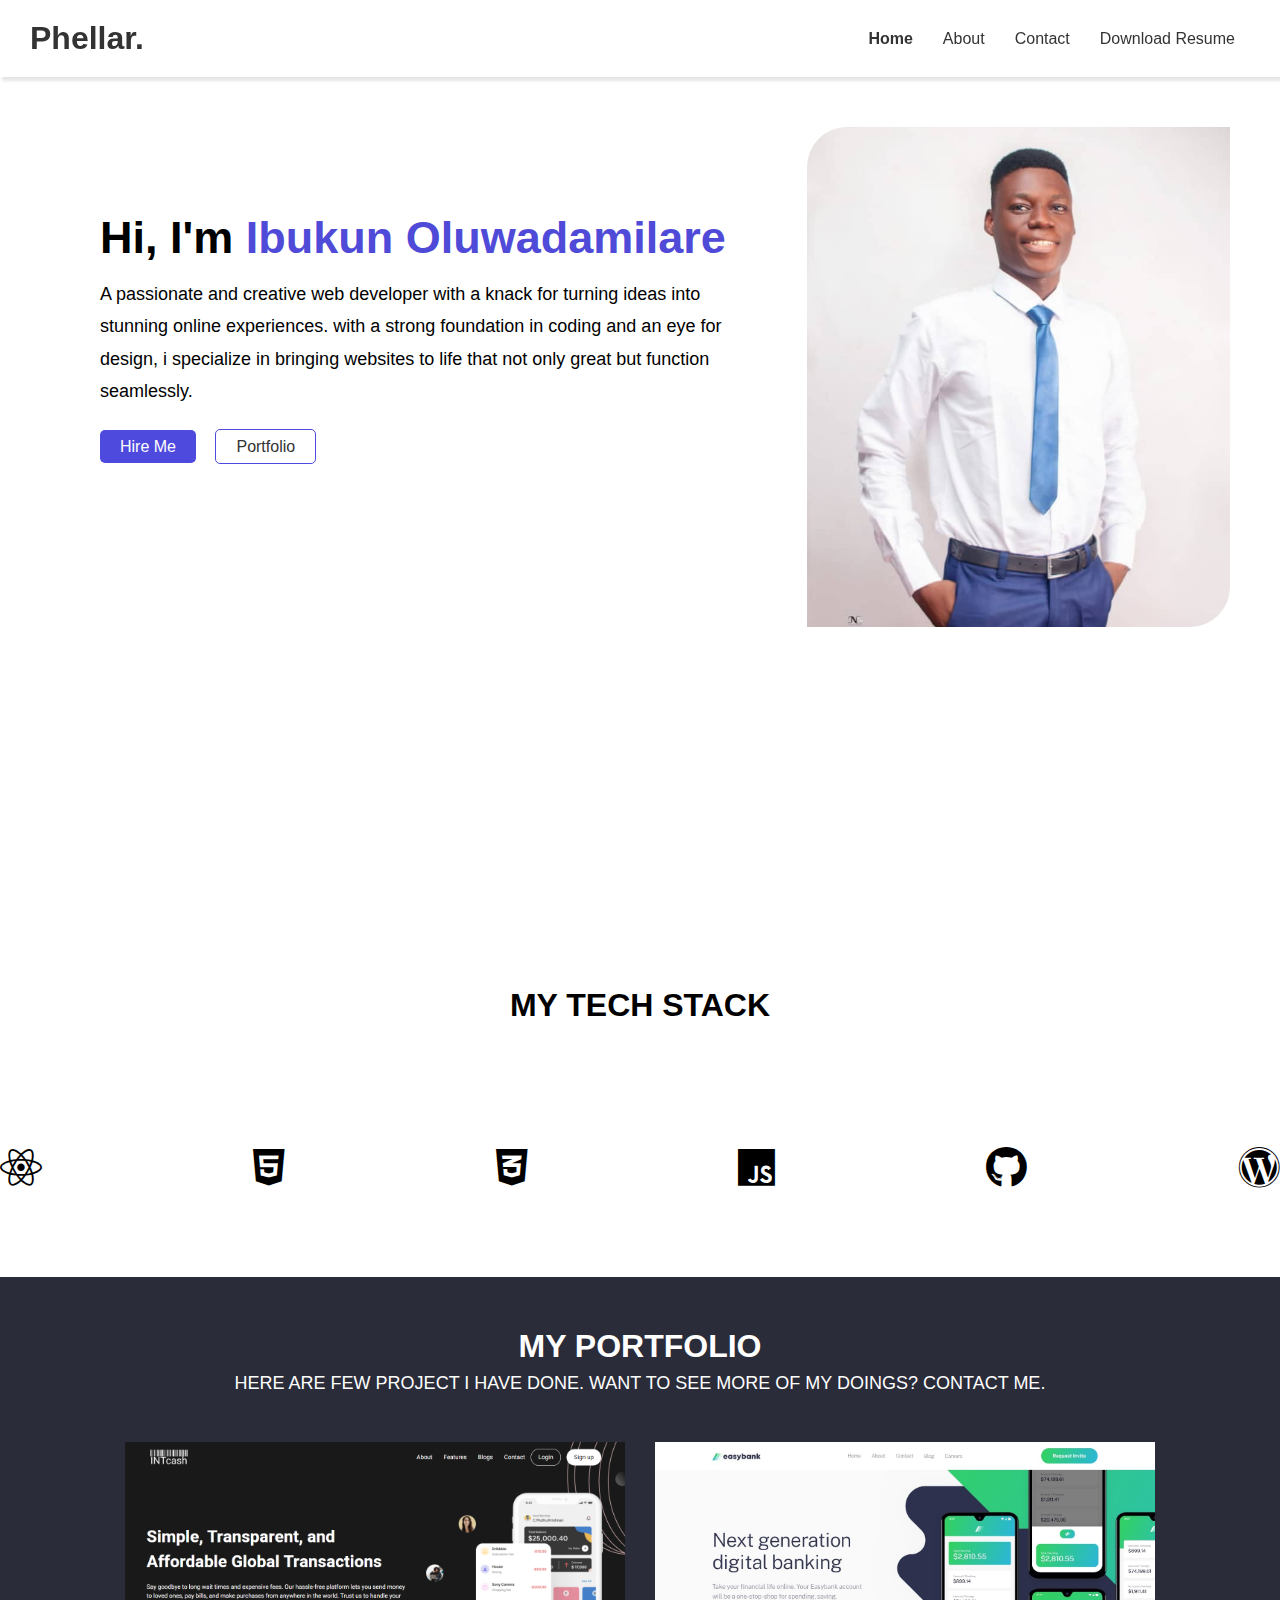
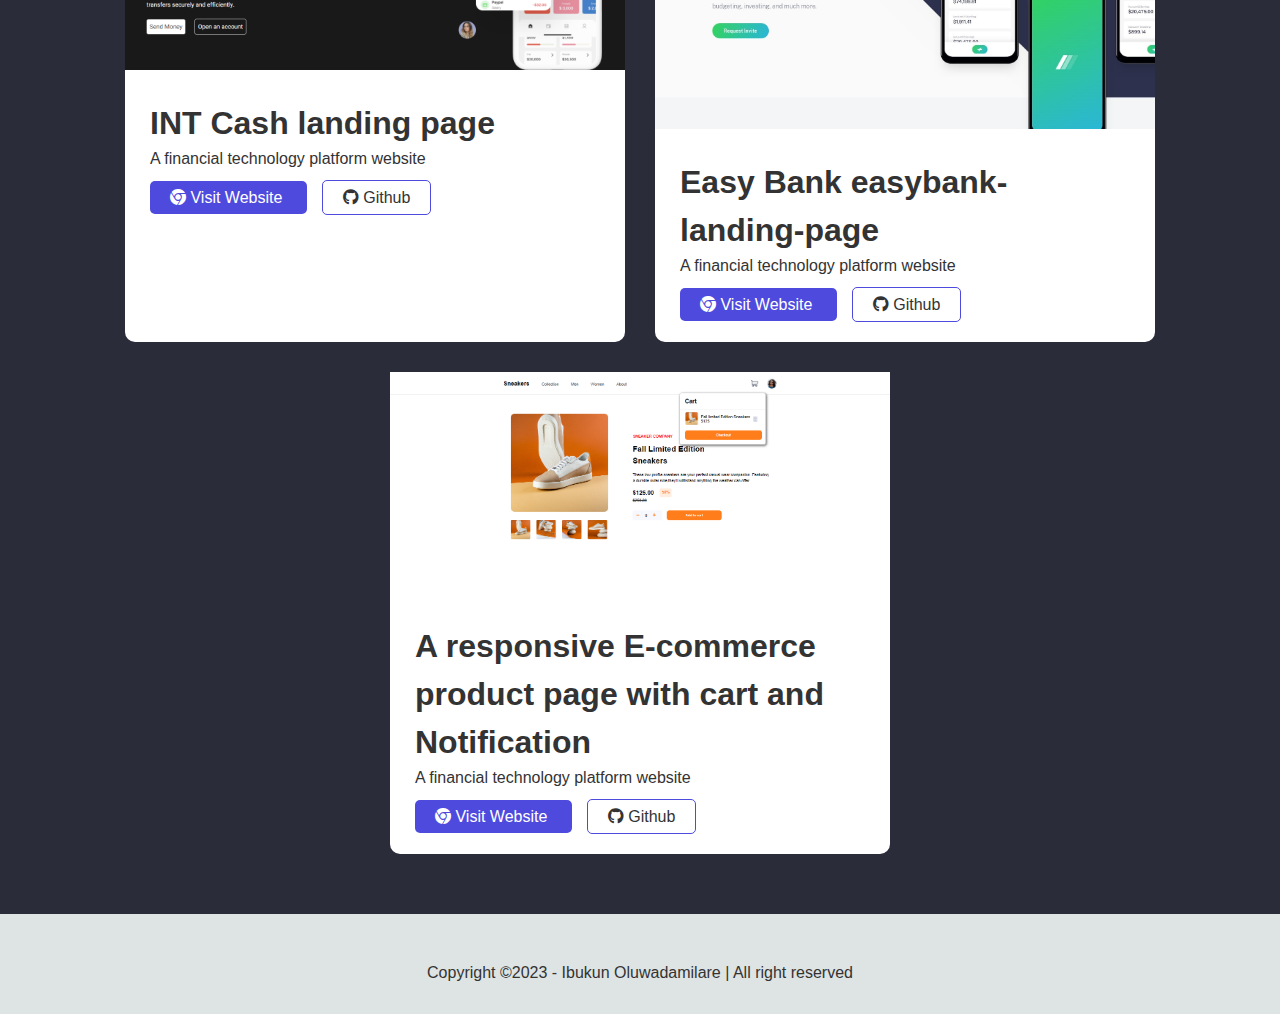
==== index.html @ 3d78b60c "style update" ====
<!DOCTYPE html>
<html lang="en">
<head>
    <meta charset="UTF-8">
    <title>Oluwadamilare | Frontend Developer</title>
    <meta name="viewport" content="width=device-width, initial-scale=1">
    <link href="https://fonts.cdnfonts.com/css/raleway-5" rel="stylesheet">
    <link rel="stylesheet" href="https://cdnjs.cloudflare.com/ajax/libs/font-awesome/6.5.1/css/all.min.css">
    <link rel="stylesheet" href="./CSS/style.css" type="text/css" media="all" />
</head>
<body>
        <header id="header">
            <nav class="navbar">
                <h1 class="logo">Phellar.</h1>
                <input type="checkbox" id="check">
                <label for="check" class="checkbtn">
                    <i class="fa fa-bars"></i>
                </label>
                <ul>
                    <li><a href="#" class="active">Home</a></li>
                    <li><a href="./HTML/about.html">About</a></li>
                    <li><a href="https://mail.google.com/mail/u/0/#inbox?compose=new" target="blank">Contact</a></li>
                    <li><a href="#" class="dwn-btn">Download Resume</a>
                </ul>
                <!-- <div class="toggleBtn">
                   <i class="fa fa-bars" aria-hidden="true"></i>
                </div> -->
            </nav>
        </header>
        
        <!--HERO SECTION-->
    <section id="section-1">
        <div class="info-box">
            <h1>Hi, I'm <span class="highlight">Ibukun Oluwadamilare</span></h1>
            <p>A passionate and creative web developer with a knack for turning ideas into stunning online experiences.
            with a strong foundation in coding and an eye for design, i specialize in bringing websites to life that not only great but function seamlessly.</p>
            <a class="cta-btn-1" href="#">Hire Me</a>
            <a class="cta-btn-2" href="#section-2">Portfolio</a>
        </div>
        <div class="img"></div>
    </section>

        <section class="tech-stack">
            <h1>MY TECH STACK</h2>
            <div class="stack">
                <div class="">
                    <i class="fa-brands fa-react"></i>
                </div>
                <div class="">
                    <i class="fa-brands fa-html5"></i>
                </div>
                <div class="">
                    <i class="fa-brands fa-css3-alt"></i>
                </div>
                <div class="">
                    <i class="fa-brands fa-js"></i>
                </div>
                <div class="">
                    <i class="fa-brands fa-github"></i>
                </div>
                <div class="">
                    <i class="fa-brands fa-wordpress"></i>
                </div>
            </div>
        </section>




    
    <!--MY PORTFOLIO -->
    
    <section id="section-2">
        <div class="section-info">
            <h1>MY PORTFOLIO</h1>
        <P>Here are few project i have done. want to see more of my doings? Contact me.</P>
        </div>

        <div class="card-group">
            

            <div class="card">
                <img src="./IMG/Screenshot (19).png"  width="100%">
                    <div class="card-info">
                        <h1>INT Cash landing page </h1>
                        <P>A financial technology platform website</P>
                        <a href="https://int-cash.vercel.app/" class="cta-btn-1" target="_blank">
                            <i class="fa-brands fa-chrome"></i> Visit Website
                        </a>

                        <a href="https://github.com/phellar/int-cash" class="cta-btn-2" target="_blank">
                            <i class="fa-brands fa-github"></i>
                            Github</a>
                    </div>

            </div>  
            <div class="card">
                <img src="./IMG/desktop-design.jpg"  width="100%">
                    <div class="card-info">
                        <h1>Easy Bank easybank-landing-page</h1>
                        <P>A financial technology platform website</P>
                        <a href="https://easybank-landing-page-dusky-ten.vercel.app/" class="cta-btn-1" target="_blank">
                            <i class="fa-brands fa-chrome"></i> Visit Website
                        </a>

                        <a href="https://github.com/phellar/easybank-landing-page" class="cta-btn-2" target="_blank">
                            <i class="fa-brands fa-github"></i>
                            Github</a>
                    </div>
            </div> 

            <div class="card">
                <img src="./IMG/Screenshot (18).png"  width="100%">
                    <div class="card-info">
                        <h1>A responsive E-commerce product page with cart and Notification </h1>
                        <P>A financial technology platform website</P>
                        <a href="https://ecommerce-product-main-eight.vercel.app/" class="cta-btn-1" target="_blank">
                            <i class="fa-brands fa-chrome"></i> Visit Website
                        </a>

                        <a href="https://github.com/phellar/easybank-landing-page" class="cta-btn-2" target="_blank">
                            <i class="fa-brands fa-github"></i>
                            Github</a>
                    </div>
            </div>  
            
            </div>  
        </div>
    </section>
    
    <footer id="footer">
        <p>Copyright ©2023 - Ibukun Oluwadamilare | All right reserved</p>
    </footer>
</body>
</html>
---- CSS/style.css ----
*{
    margin: 0;
    padding: 0;
    box-sizing: border-box;
}


body{
 font-family: 'Raleway', sans-serif;
 width: 100vw;
 overflow-x: hidden;

}
 
h1,h2{
    font-size: 32px;
}
 
a{
    
    text-decoration: none;
    color: #333;
}

#header{
    z-index: 1;
    top: 0;
    position: sticky;
}


.navbar{
    background: white;
    color: #333;
    display: flex;
    justify-content: space-between;
    padding: 20px 30px;
    align-items: center;
    box-shadow: 3px 3px 3px 1px rgba(0,0,0,0.1);
}

.navbar ul{
    display: flex;
    list-style: none;
}

.navbar ul li a{
    padding: 15px;
    text-decoration: none;
    color: #333;
}


.active{
     font-weight: bold;
     
}



#section-1{
    height: 100vh;
    width: 100vw;
    padding: 50px;
    display: flex;
    justify-content: space-around;
    background: white;
}

.info-box{
    height: 500px;
    width: 800px;
    padding: 70px 50px;
    line-height: 1.8;
}

.info-box h1{
    font-size: 45px;
    padding-bottom: 10;
}


.info-box p{
    padding-bottom: 25px;
    font-size: 18px;
}

.cta-btn-1{
    background: #4f4adE;
    color: white;
    padding: 8px 20px;
    text-decoration: none;
    margin-right: 15px;
    border-radius: 5px;
    text-align: center;
    
}

.cta-btn-1:hover{
    transition: 1s;
    opacity: 0.7;
}


.cta-btn-2{
    background: transparent;
    border: 1px solid  #4f4ade;
    color: #333;
    padding: 8px 20px;
    text-decoration: none;
    border-radius: 5px;
    
}


.img{
    background: url('../IMG/corp.JPG') no-repeat center center/cover;
    height: 500px;
    width: 450px;
    border-radius: 40px 0px 40px 0px;
}

.highlight{
    color:  #4f4ad7;
}

.tech-stack {
    height: 300px;
    /* position: relative; */
    width: 100vw;
    background-color: white;
    padding-top: 10px;
    text-align: center;
 

  }
  
  .stack {
    width: 100%;
   height: 100%;
    /* background-color: #3498db;
    border-radius: 50%; */
    display: flex;
    align-items: center;
    justify-content: space-between;
    animation: forwardLogo 18s linear infinite;
    font-size: 42px;
  }
  
  @keyframes forwardLogo {
    0% {
        transform: translateX(100%);
      }
    
      100% {
        transform: translateX(-100%);
      }
  }













/*MY PORTFOLIO SECTION STYLING*/
#section-2{
    /* height: 1100px; */
    width: 100vw;
    background: #2a2c39;
    color: white;
    padding: 30px;
}

.section-info{
    padding: 15px;
    display: flex;
    flex-direction: column;
    align-items: center;
    justify-content: center;
    line-height: 1.5;
}

.section-info h1{
    /* font-size: 40px; */
    font-weight: bold;
}

.section-info p{
    font-size: 18px;
    text-transform: uppercase;
}



.card-group{
    display: flex;
    justify-content: center;
    padding: 15px;
    flex-wrap: wrap;
}

.card{
    /* height: 500px; */
    width: 500px;
    background: white;
    border-radius: 10px;
    margin: 15px;
    color: #333;
}



.card-header{
    /*background: url('../IMG/uni.png') no-repeat center center/cover;*/
    height: 250px;
    width: 100%;
    border-radius: 10px 10px 0px 0px;
}

.card-info{
    padding: 25px ;
    line-height: 1.5;
}

.card-info p{
    padding-bottom: 15px ;
    
}


.checkbtn{
    font-size: 30px;
    margin-right: 10px;
    cursor: pointer;
    display: none;
}

#check{
    display: none;
}

#project{
    border: 1px solid blue;
    padding: 5px;
}

#footer{
    height: 100px;
    width: 100vw;
    background: #dee3e4;
    color: #333;
    text-align: center;
    padding-top: 50px;
}







/*768px screen media query*/
/*MEDIA QUARY*/

@media screen and (max-width: 768px){

    h1,h2{
        font-size: 26px;
    }
     

   .checkbtn{
       display: block;
       margin-right: 10px;
       font-size: 30px;
       cursor: pointer;
}


 .navbar ul{
        background:#4f4ad7 ;
        height: 100vh;
        width: 100%;
        color: white;
        top: 70px; 
        position: fixed;
        left: -100%;
        text-align: center ;
        display: block;
        transition: 0.6s ease;
    
    }
    
     .navbar ul li a{
         margin: 40px;
         display: block;
         text-align: center;
          font-size: 16px;
          color: white;
      } 
  
   .navbar ul li a:hover{
       background: #fff;
       color: #4f4ade;
       padding: 15px;
       border-radius: 8px;
   }
  
    #check:checked ~ ul{
        left: 0;
    }
    
  

   #section-1{
    height: 900px;
    width: 100vw;
    padding: 10px;
    display: block;
    flex-direction: column;
}
    
    .info-box{
    display: block;
    text-align: center;
    width: 100vw;
    line-height: 1.5;
   
    
}

.info-box h1{
    font-size: 45px;
}

.info-box p{
    font-size: 16px;
    text-align: left;
}

.img{
    background: url('../IMG/corp.JPG') no-repeat center center/cover;
    height: 350px;
    width: 300px;
    border-radius: 40px 0px 40px 0px;
    margin: auto;
}
  
  #section-2{

    width: 100vw;
    background: #2a2c39;
    color: white;
    padding: 30px;
}

.section-info{
    display: block;
    padding: 15px;
    display: flex;
    flex-direction: column;
    align-items: center;
    justify-content: center;
    line-height: 1.5;
}

.section-info h1{
    padding-top: 30px;
    font-weight: bold;
    text-align: center;
}

.section-info p{
    font-size: 16px;
    text-align: center;
    text-transform: uppercase;
}

.card-group{
    display: block;
    justify-content: center;
    padding: 20px;
    align-content: center;
}

.card{
    /* height: 400px; */
    width:  350px;
    background: white;
    border-radius: 10px;
    margin: 15px;
    color: #333;
}













/*MEDIA QUARY*/

@media screen and (max-width: 480px){


 
   .checkbtn{
       display: block;
       margin-right: 10px;
       font-size: 30px;
}


 .navbar ul{
        background:#4f4ad7 ;
        height: 100vh;
        width: 100%;
        color: white;
        top: 70px; 
        position: fixed;
        left: -100%;
        text-align: center ;
        display: block;
        transition: 0.6s ease;
    
    }
    
     .navbar ul li a{
         margin: 40px;
         display: block;
         text-align: center;
          font-size: 16px;
          color: white;
      } 
      
       .navbar ul li a:hover{
       background: #fff;
       color: #102c54;
       padding: 15px;
       border-radius: 8px;
   }
      
  
    #check:checked ~ ul{
        left: 0;
    }
    

   
   #section-1{
    height: 900px;
    width: 100vw;
    padding: 0px;
    display: block;
}
    
    .info-box{
    display: block;
    text-align: center;
    width: 100vw;
    
}

.info-box h1{
    font-size: 38px;
}

.info-box p{
    font-size: 16px;
    text-align: left;
    padding-left: 13px;

}

.img{
    background: url('../IMG/corp.JPG') no-repeat center center/cover;
    height: 350px;
    width: 300px;
    border-radius: 40px 0px 40px 0px;
    margin: auto;
}
  
  #section-2{
    /* height: 1500px; */
    width: 100vw;
    color: white;
    padding: 10px;
}

.section-info{
    display: block;
    padding: 10px;
    /*display: flex;*/
    /*flex-direction: column;*/
    /*align-items: center;*/
    justify-content: center;
    line-height: 1.5;
}

.section-info h1{
    padding-top: 30px;
    font-size: 28px;
    font-weight: bold;
    text-align: center;
}

.section-info p{
    font-size: 14px;
    text-align: center;
    text-transform: uppercase;
}

.card-group{
    display: block;
    justify-content: center;
    padding: 5px;
    align-content: center;
}

.card{
    /*height: 400px;*/
    /*width:  350px;*/
    background: white;
    border-radius: 10px;
    margin-top: 15px;

    color: #333;
}

    
    
}
/* 
MEDIA QUARY */

 @media (max-width: 375px){
   
   .checkbtn{
       display: block;
       margin-right: 10px;
}

 .navbar ul{
        background:#4f4ad7 ;
        height: 100vh;
        width: 100%;
        color: white;
        top: 60px; 
        position: fixed;
        left: -100%;
        text-align: center ;
        display: block;
        transition: 0.6s ease;
    
    }
    
     .navbar ul li a{
         margin: 40px;
         display: block;
         text-align: center;
          font-size: 16px;
          color: white;
      } 
  
    #check:checked ~ ul{
        left: 0;
        
    }
    
  
   #section-1{
    height: 500px;
    width: 100vw;
    padding: 15px;
    display: block;
   
    }
    
    .info-box{
    text-align: center;
    width: 300px;
    line-height: 1.8;
    padding: 20px 30px;
   
    }

.info-box h1{
    font-size: 40px;
    text-align: center;
}

.info-box p{
    font-size: 16px;
    
}

.img{
    background: url('../IMG/corp.JPG') no-repeat center center/cover;
    height: 350px;
    width: 350px;
    border-radius: 40px 0px 40px 0px;
    margin: auto;
}
  
  #section-2{
    /* height: 900px; */
    width: 100vw;
    background: #2a2c39;
    color: white;
    padding: 10px;


.section-info{
    padding: 10px;
    display: flex;
    flex-direction: column;
    align-items: center;
    justify-content: center;
    line-height: 1.5;
}

.section-info h1{
    padding-top: 30px;
    font-size: 35px;
    font-weight: bold;
    text-align: center;
}

.section-info p{
    font-size: 16px;
    text-align: center;
    text-transform: uppercase;
}

.card-group{
    display: block;
    justify-content: center;
    padding: 2px;
    align-items: center;
}

.card{
    height: 400px;
    width:  320px;
    background: white;
    border-radius: 10px;
    margin: 15px;
    color: #333;
}

    
    
}
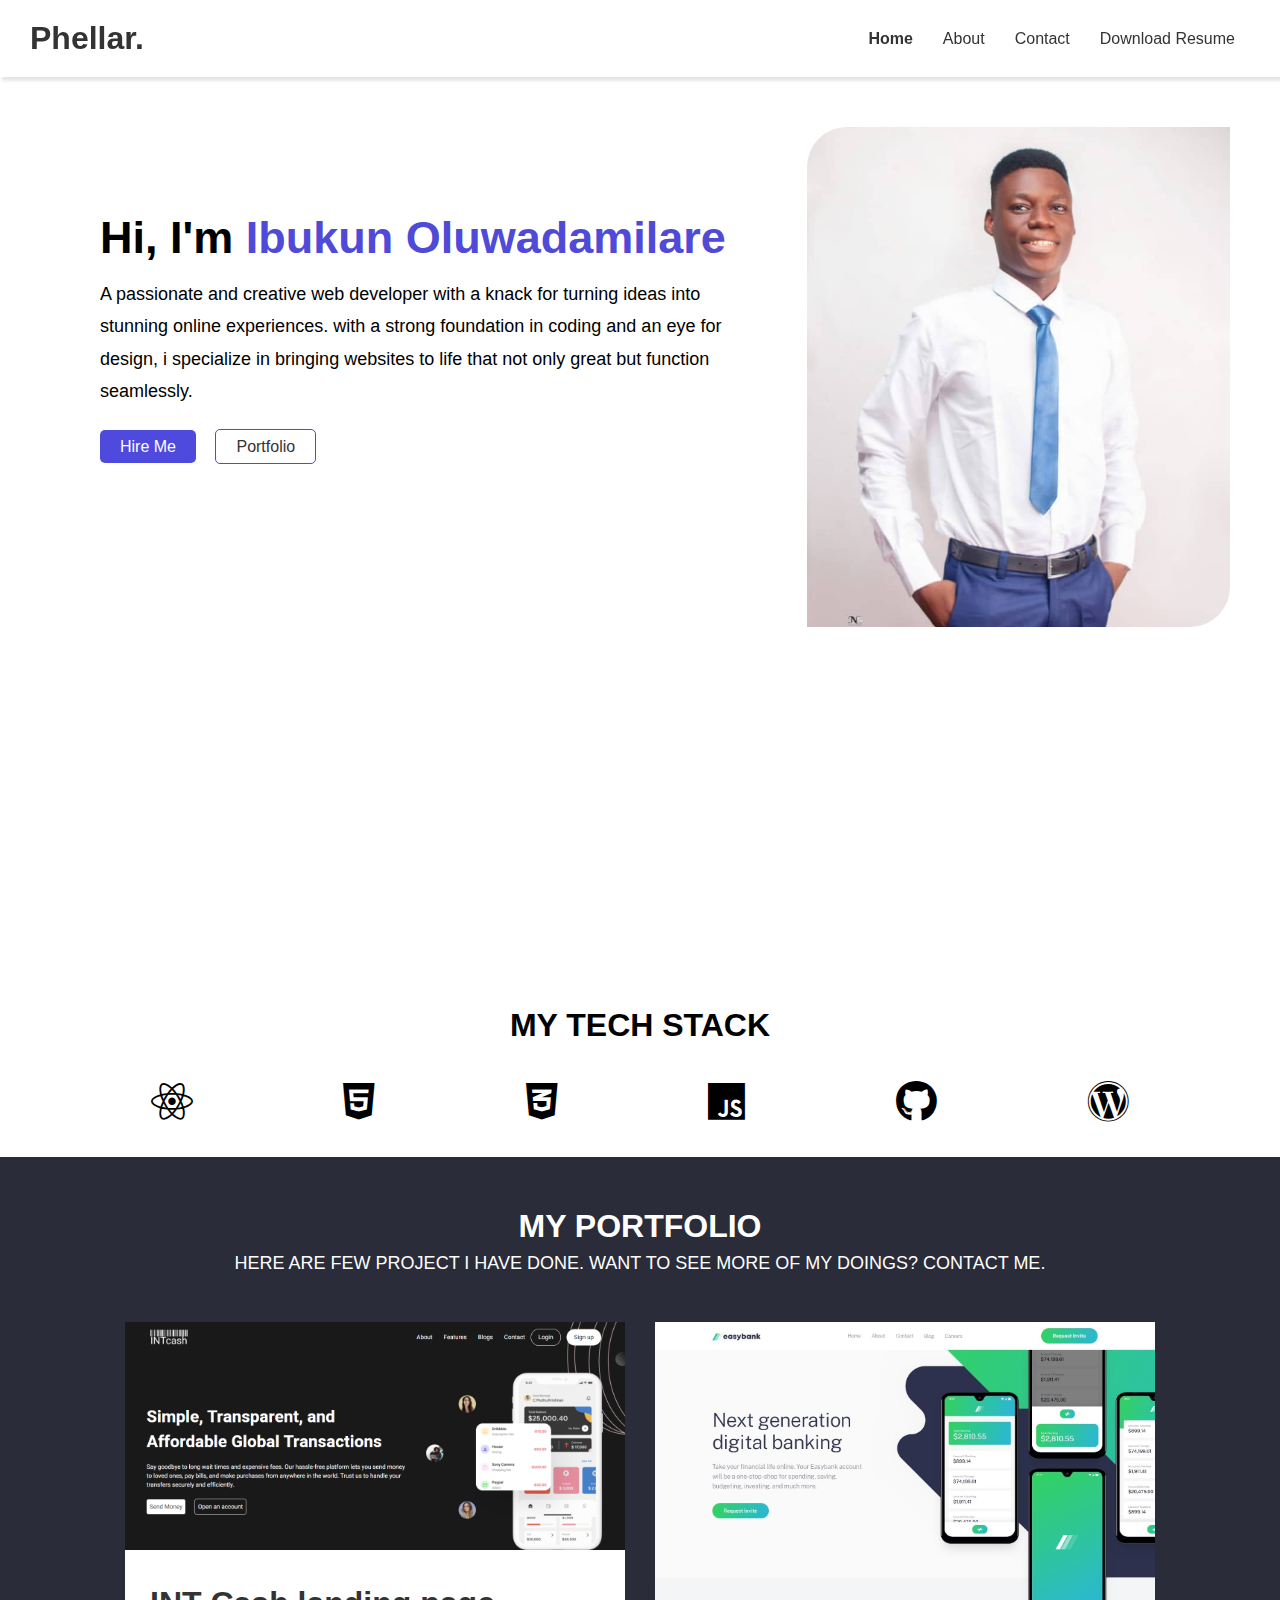
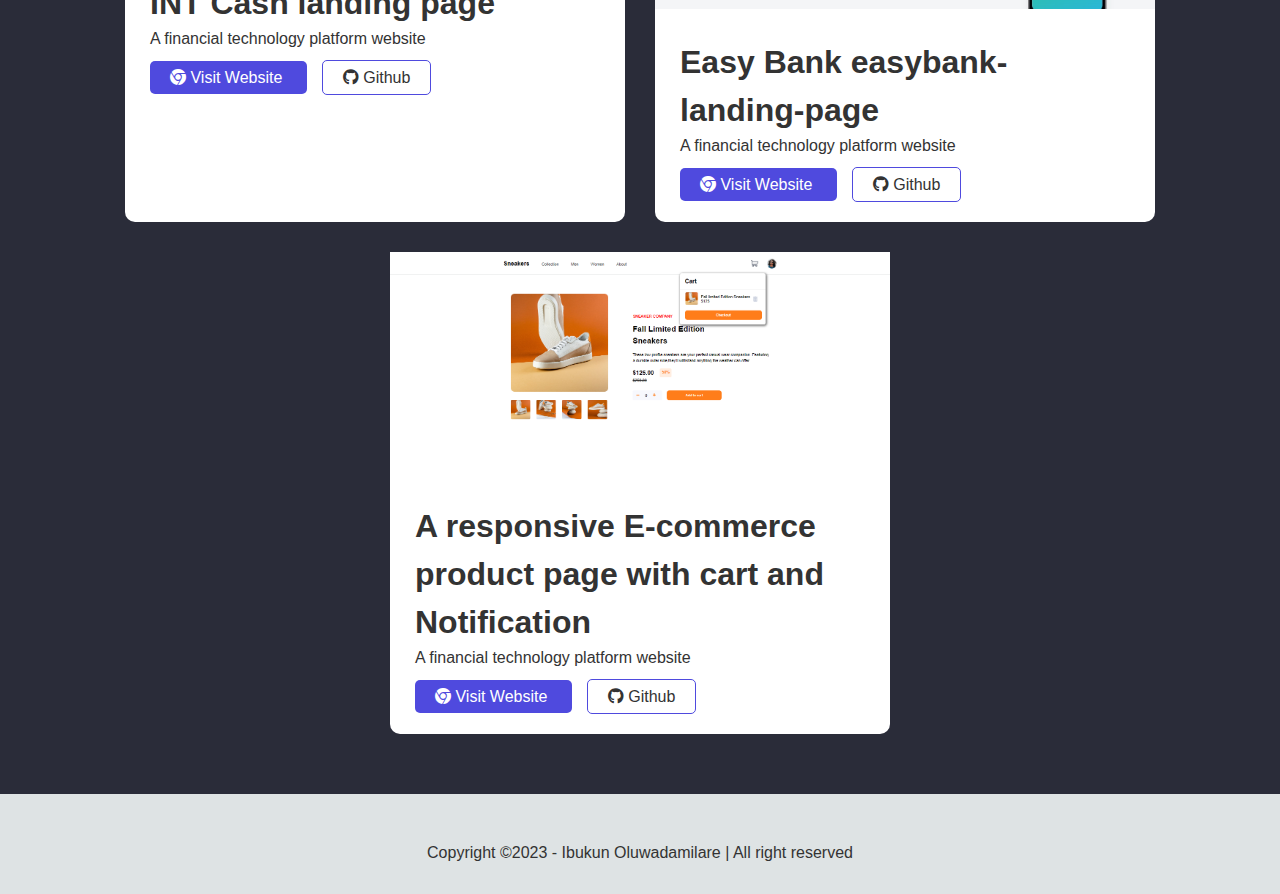
==== commit b4f0125c: "media queries adjustment" ====
--- a/index.html
+++ b/index.html
@@ -42,26 +42,26 @@
 
         <section class="tech-stack">
             <h1>MY TECH STACK</h2>
-            <div class="stack">
-                <div class="">
-                    <i class="fa-brands fa-react"></i>
+                <div class="stack">
+                    <div class="">
+                        <i class="fa-brands fa-react"></i>
+                    </div>
+                    <div class="">
+                        <i class="fa-brands fa-html5"></i>
+                    </div>
+                    <div class="">
+                        <i class="fa-brands fa-css3-alt"></i>
+                    </div>
+                    <div class="">
+                        <i class="fa-brands fa-js"></i>
+                    </div>
+                    <div class="">
+                        <i class="fa-brands fa-github"></i>
+                    </div>
+                    <div class="">
+                        <i class="fa-brands fa-wordpress"></i>
+                    </div>
                 </div>
-                <div class="">
-                    <i class="fa-brands fa-html5"></i>
-                </div>
-                <div class="">
-                    <i class="fa-brands fa-css3-alt"></i>
-                </div>
-                <div class="">
-                    <i class="fa-brands fa-js"></i>
-                </div>
-                <div class="">
-                    <i class="fa-brands fa-github"></i>
-                </div>
-                <div class="">
-                    <i class="fa-brands fa-wordpress"></i>
-                </div>
-            </div>
         </section>
 
 
@@ -77,8 +77,6 @@
         </div>
 
         <div class="card-group">
-            
-
             <div class="card">
                 <img src="./IMG/Screenshot (19).png"  width="100%">
                     <div class="card-info">
--- a/CSS/style.css
+++ b/CSS/style.css
@@ -126,37 +126,23 @@
 }
 
 .tech-stack {
-    height: 300px;
+    height: 180px;
     /* position: relative; */
     width: 100vw;
     background-color: white;
-    padding-top: 10px;
-    text-align: center;
- 
-
+    padding-top: 30px;
+    text-align: center;
   }
-  
-  .stack {
-    width: 100%;
-   height: 100%;
-    /* background-color: #3498db;
-    border-radius: 50%; */
-    display: flex;
+
+  .stack{
+    padding-top: 35px;
+    display: flex;
+    justify-content: space-evenly;
     align-items: center;
-    justify-content: space-between;
-    animation: forwardLogo 18s linear infinite;
     font-size: 42px;
   }
   
-  @keyframes forwardLogo {
-    0% {
-        transform: translateX(100%);
-      }
-    
-      100% {
-        transform: translateX(-100%);
-      }
-  }
+
 
 
 
@@ -273,7 +259,7 @@
 @media screen and (max-width: 768px){
 
     h1,h2{
-        font-size: 26px;
+        font-size: 28px;
     }
      
 
@@ -359,12 +345,12 @@
     width: 100vw;
     background: #2a2c39;
     color: white;
-    padding: 30px;
+    padding: 15px;
 }
 
 .section-info{
     display: block;
-    padding: 15px;
+    padding: 10px;
     display: flex;
     flex-direction: column;
     align-items: center;
@@ -387,7 +373,7 @@
 .card-group{
     display: block;
     justify-content: center;
-    padding: 20px;
+    padding: 10px;
     align-content: center;
 }
 
@@ -513,7 +499,7 @@
 
 .section-info h1{
     padding-top: 30px;
-    font-size: 28px;
+    /* font-size: 28px; */
     font-weight: bold;
     text-align: center;
 }
@@ -541,14 +527,17 @@
     color: #333;
 }
 
-    
-    
+        
 }
 /* 
 MEDIA QUARY */
 
- @media (max-width: 375px){
+ @media screen and (max-width: 375px){
    
+    body{
+        overflow-x: hidden;
+    }
+
    .checkbtn{
        display: block;
        margin-right: 10px;
@@ -583,7 +572,7 @@
     
   
    #section-1{
-    height: 500px;
+    height: 900px;
     width: 100vw;
     padding: 15px;
     display: block;
@@ -592,7 +581,7 @@
     
     .info-box{
     text-align: center;
-    width: 300px;
+    width: 350px;
     line-height: 1.8;
     padding: 20px 30px;
    
@@ -610,19 +599,18 @@
 
 .img{
     background: url('../IMG/corp.JPG') no-repeat center center/cover;
-    height: 350px;
+    height: 380px;
     width: 350px;
     border-radius: 40px 0px 40px 0px;
     margin: auto;
 }
   
   #section-2{
-    /* height: 900px; */
     width: 100vw;
     background: #2a2c39;
     color: white;
-    padding: 10px;
-
+    padding: 5px;
+  }
 
 .section-info{
     padding: 10px;
@@ -635,7 +623,7 @@
 
 .section-info h1{
     padding-top: 30px;
-    font-size: 35px;
+    /* font-size: 32px; */
     font-weight: bold;
     text-align: center;
 }
@@ -649,19 +637,16 @@
 .card-group{
     display: block;
     justify-content: center;
-    padding: 2px;
+    padding: 0px;
     align-items: center;
 }
 
 .card{
-    height: 400px;
-    width:  320px;
+    width:  340px;
     background: white;
     border-radius: 10px;
     margin: 15px;
     color: #333;
 }
 
-    
-    
-} + }